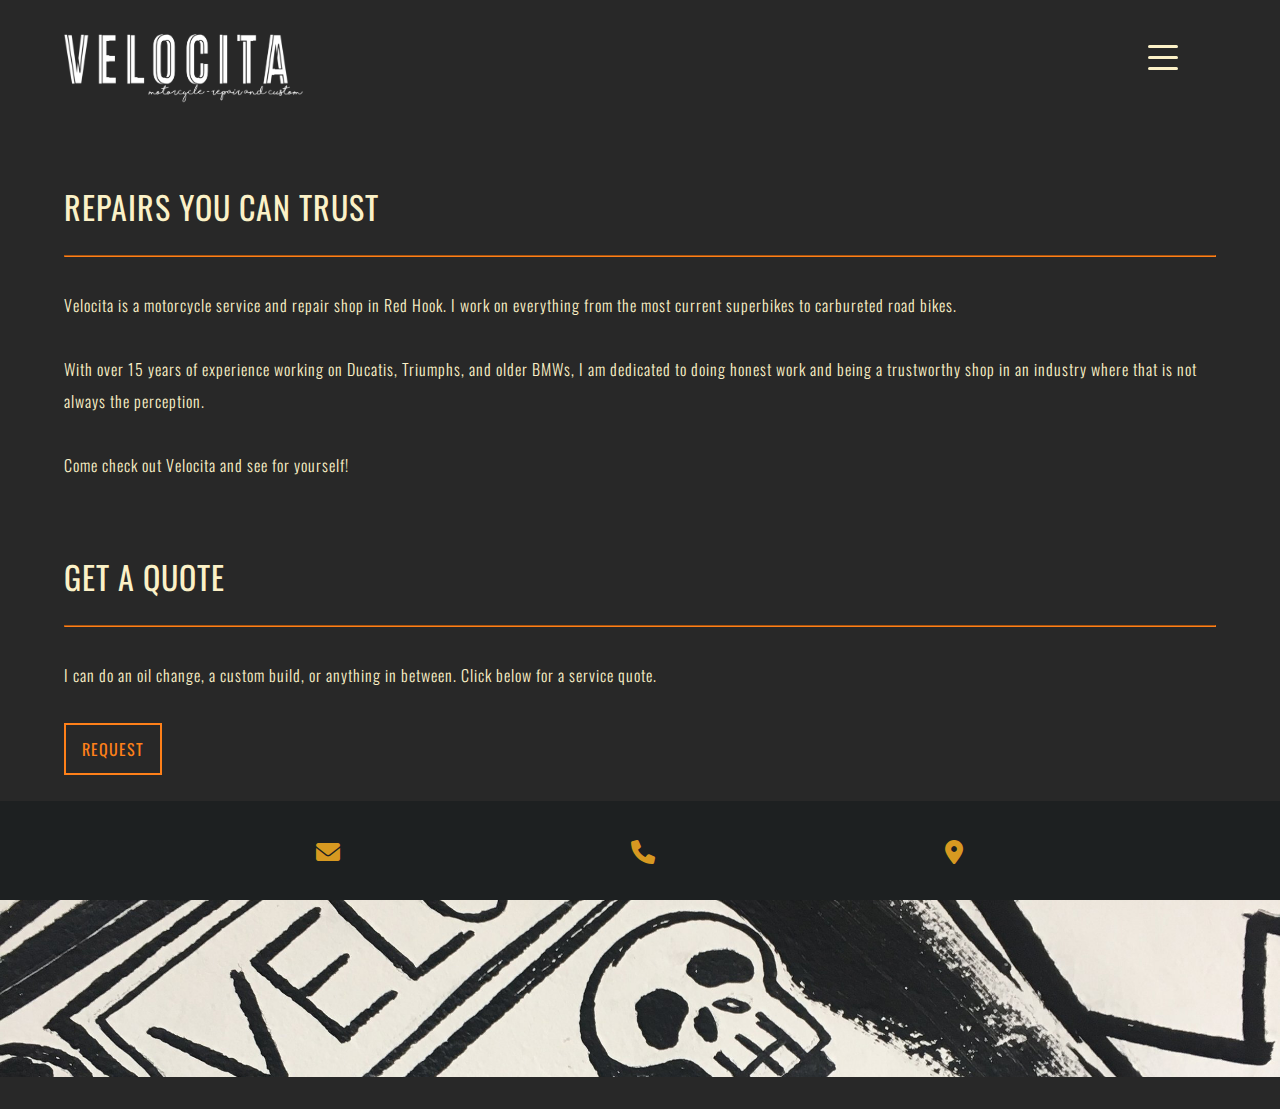
==== Velocita/index.html @ 16708a69 "mv Moto -> Velocita" ====
<!DOCTYPE html>
<html lang="en">
    <head>
        <title>Velocita</title>
        <meta charset="UTF-8" />
        <meta name="viewport" content="width=device-width, initial-scale=1" />
        <link
            rel="shortcut icon"
            href="assets/icons/favicon.png"
            type="image/x-icon"
        />
        <link href="css/style.css" rel="stylesheet" />
        <link rel="icon" href="assets/icons/favicon.png" type="image/x-icon" />
        <link
            rel="stylesheet"
            href="https://cdnjs.cloudflare.com/ajax/libs/font-awesome/6.0.0/css/all.min.css"
            integrity="sha512-9usAa10IRO0HhonpyAIVpjrylPvoDwiPUiKdWk5t3PyolY1cOd4DSE0Ga+ri4AuTroPR5aQvXU9xC6qOPnzFeg=="
            crossorigin="anonymous"
            referrerpolicy="no-referrer"
        />
    </head>
    <body>
        <section class="nav-box">
            <header>
                <a href="#">
                    <img
                        class="logo"
                        src="./assets/branding/velocita-cropped.png"
                        alt="Moto Velocita"
                    />
                </a>
                <div class="toggle-box">
                    <div class="toggle"></div>

                </div>
            </header>

            <nav class="nav">
                <ul class="menu">
                    <li><a href="#">HOME</a></li>
                    <li><a href="#">SERVICES</a></li>
                    <li><a href="#">GALLERY</a></li>
                    <li><a href="#">ABOUT</a></li>
                    <li><a href="#">CONTACT</a></li>
                </ul>
            </nav>
        </section>

        <section class="video-container">
            <video
                src="https://i.imgur.com/Zppdkp6.mp4"
                autoplay
                loop
                muted
            ></video>
        </section>

        <main>
            <section class="about">
                <h1>Repairs you can trust</h1>
                <hr />
                <p>
                    Velocita is a motorcycle service and repair shop in Red
                    Hook. I work on everything from the most current superbikes
                    to carbureted road bikes.
                </p>
                <br />
                <p>
                    With over 15 years of experience working on Ducatis,
                    Triumphs, and older BMWs, I am dedicated to doing honest
                    work and being a trustworthy shop in an industry where that
                    is not always the perception.
                </p>
                <br />
                <p>Come check out Velocita and see for yourself!</p>
            </section>
            <section class="quote">
                <h1>Get a quote</h1>
                <hr />
                <div>
                    <p>
                        I can do an oil change, a custom build, or anything in
                        between. Click below for a service quote.
                    </p>
                    <p class="btn"><a href="#">REQUEST</a></p>
                </div>
            </section>
        </main>

        <footer>
            <section class="image-container"></section>
            <!-- <section class="contact"> -->
            <!-- <p>CONTACT</p> -->
            <!-- <p class="btn"><a href="#">EMAIL</a></p> -->
            <!-- <p>INSTAGRAM</p> -->
            <!-- </section> -->
        </footer>

        <section class="bottom-mobile-nav">
            <a href="mailto:motovelocita@gmail.com" target="_blank">
                <i class="fa fa-envelope"></i>
            </a>
            <a href="tel:718-710-0545">
                <i class="fa fa-phone"></i>
            </a>
            <a
                href="https://www.google.com/maps/place/93+Forrest+St,+Brooklyn,+NY+11206/@40.7027338,-73.9327001,17z/data=!3m1!4b1!4m5!3m4!1s0x89c25c06da2a9005:0xe7b68f519eb3fe76!8m2!3d40.7027338!4d-73.9327001"
                target="_blank"
            >
                <i class="fa fa-location-dot"></i>
            </a>
        </section>

        <script>
            const nav = document.querySelector('nav')
            const menuToggle = document.querySelector('.toggle-box')

            menuToggle.onclick = () => {
                nav.classList.toggle('active')
                menuToggle.classList.toggle('active')
            }
        </script>
    </body>
</html>
---- Velocita/css/style.css ----
@import url('https://fonts.googleapis.com/css2?family=Oswald:wght@200;300;400;500;600;700&display=swap');
/* @import url('https://fonts.googleapis.com/css2?&family=Miltonian+Tattoo&display=swap'); */

:root {
    --fg: #fbf1c7;
    --fg-dim: #ebdbb2;
    --bg-bright: #1d2021;
    --bg: #282828;
    --bg-trans: hsl(195 6% 12% / 0.9);
    /* --bg-trans: hsl(0 0 16 / .9); */
    --orange: #fe8019;
    /* --orange: #d65d0e; */
    /* --yellow: #fabd2f; */
    --yellow: #d79921;
}

* {
    margin: 0;
    padding: 0;
    box-sizing: border-box;
    list-style: none;
    text-decoration: none;
}

body {
    color: var(--fg);
    background-color: var(--bg);
    font-family: 'Oswald', sans-serif;
    /* font-size: 1.125em; */
    /* text-transform: uppercase; */
    font-weight: 300;
    line-height: 2;
    letter-spacing: 0.0625em;
}

hr {
    margin: 1em 0 2em;
    border-color: var(--orange);
}

h1 {
    text-transform: uppercase;
    font-weight: 400;
}

a:link {
    color: var(--orange);
}
a:visited {
    color: var(--orange);
}

.btn {
    border: 2px solid var(--orange);
    width: fit-content;
    padding: 0.5em 1em;
    margin: 2em 0;
    font-weight: 400;
}

.nav-box {
    position: absolute;
    z-index: 1;
    width: 100%;
}
header {
    width: 100%;
    display: flex;
    align-items: center;
    justify-content: space-between;
    padding-right: 8%;
    padding-left: 5%;
}

header .logo {
    width: 15em;
    padding-top: 1em;
    position: relative;
    z-index: 2;
}

header .toggle-box {
    width: 30px;
    height: 22px;
    position: relative;
    z-index: 2;
    /* cursor: pointer; */
}
header .toggle {
    height: 3px;
    width: 30px;
    background-color: var(--fg);
    border-radius: 20px;
    transition-duration: 0.5s;
    position: absolute;
    top: 11px;
}
header .toggle:before {
    height: inherit;
    width: inherit;
    background-color: inherit;
    border-radius: inherit;
    transition-duration: inherit;
    position: inherit;
    content: '';
    top: -11px;
}
header .toggle:after {
    height: inherit;
    width: inherit;
    background-color: inherit;
    border-radius: inherit;
    transition-duration: inherit;
    position: inherit;
    content: '';
    top: 11px;
}

.nav {
    width: 100%;
    position: absolute;
    top: -150vw;
    transition: 0.5s;
    background-color: var(--bg-bright);
    border-bottom: 2px solid var(--orange);
    padding-top: 5em;
}

.menu {
    padding: 1em;
    font-weight: 500;
    font-size: 1.5em;
    display: flex;
    flex-direction: column;
    gap: 1em;
}

.menu a {
    color: var(--yellow);
}

/* {{{ toggle click events */
.nav.active {
    top: 0;
}

header .toggle-box.active .toggle {
    transition: 0.5s;
    background: transparent;
}

header .toggle-box.active .toggle:before {
    transition: transform 0.5s;
    transform: rotateZ(45deg) translate(6.5px, 9px);
    background: var(--fg);
}

header .toggle-box.active .toggle:after {
    transition: transform 0.5s;
    transform: rotateZ(-405deg) translate(6.5px, -9px);
    background: var(--fg);
}
/* toggle click events }}} */

/* @media (max-width: 35em) { */
/*     ul { */
/*         position: fixed; */
/*         flex-direction: column; */
/*         inset: 0 0 0 30%; */
/*         background-color: var(--bg); */
/*     } */
/* } */

.video-container {
    width: 100%;
}

video {
    width: 100%;
    opacity: 0.3;
    /* filter: sepia(); */
    position: relative;
}

main {
    width: 90%;
    margin: 1em auto;
}

main .quote {
    margin-top: 1em;
}

main .quote {
    margin-top: 4em;
}

footer .image-container {
    background-image: url('../assets/branding/skull.jpg');
    background-position: center;
    background-repeat: no-repeat;
    background-size: cover;
    min-height: 30vh;
    margin-bottom: 2em;
}

.bottom-mobile-nav {
    font-size: 1.5em;
    display: flex;
    justify-content: space-evenly;
    position: fixed;
    bottom: 0;
    width: 100%;
    background-color: var(--bg-bright);
    padding: 2%;
}

.bottom-mobile-nav a {
    color: var(--yellow);
}
/* footer .contact { */
/*     display: flex; */
/*     justify-content: space-around; */
/*     align-items: center; */
/* } */

/* footer p { */
/*     font-weight: 500; */
/* } */
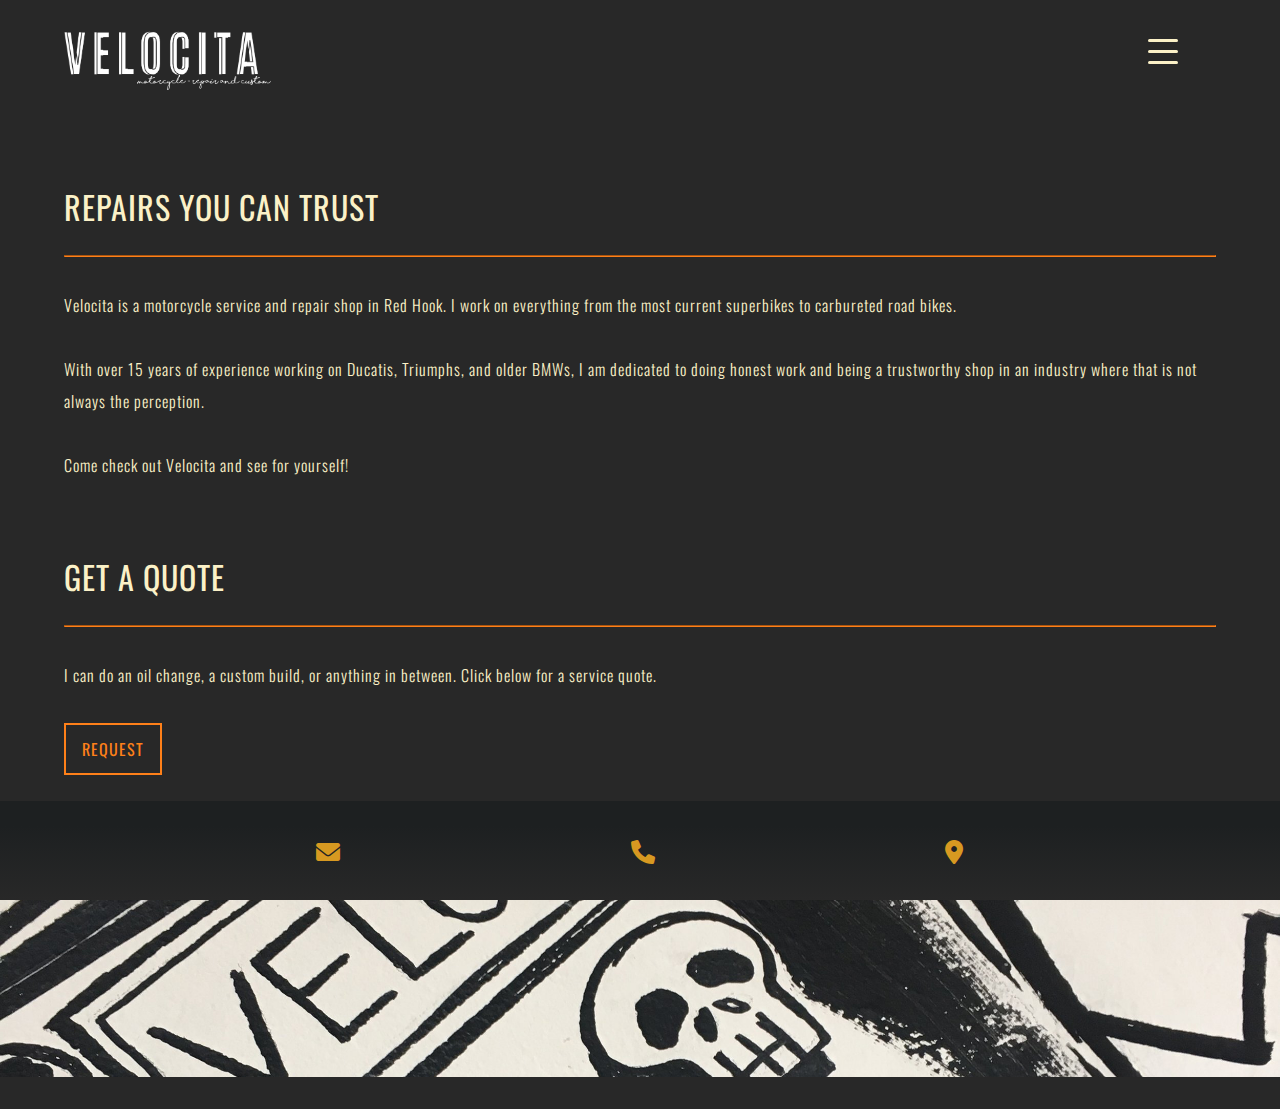
==== commit 9beb8f91: "full menu animation plus gradient" ====
--- a/Velocita/index.html
+++ b/Velocita/index.html
@@ -114,10 +114,16 @@
         <script>
             const nav = document.querySelector('nav')
             const menuToggle = document.querySelector('.toggle-box')
+            const videoContainer = document.querySelector('.video-container')
+            const main = document.querySelector('main')
+            const footer = document.querySelector('footer')
 
             menuToggle.onclick = () => {
                 nav.classList.toggle('active')
                 menuToggle.classList.toggle('active')
+                videoContainer.classList.toggle('active')
+                main.classList.toggle('active')
+                footer.classList.toggle('active')
             }
         </script>
     </body>
--- a/Velocita/css/style.css
+++ b/Velocita/css/style.css
@@ -1,167 +1,211 @@
-@import url('https://fonts.googleapis.com/css2?family=Oswald:wght@200;300;400;500;600;700&display=swap');
+@import url("https://fonts.googleapis.com/css2?family=Oswald:wght@200;300;400;500;600;700&display=swap");
 /* @import url('https://fonts.googleapis.com/css2?&family=Miltonian+Tattoo&display=swap'); */
-
 :root {
-    --fg: #fbf1c7;
-    --fg-dim: #ebdbb2;
-    --bg-bright: #1d2021;
-    --bg: #282828;
-    --bg-trans: hsl(195 6% 12% / 0.9);
-    /* --bg-trans: hsl(0 0 16 / .9); */
-    --orange: #fe8019;
-    /* --orange: #d65d0e; */
-    /* --yellow: #fabd2f; */
-    --yellow: #d79921;
+  --fg: #fbf1c7;
+  --fg-dim: #ebdbb2;
+  --bg-bright: #1d2021;
+  --bg: #282828;
+  --bg-trans: hsl(195 6% 12% / 0.9);
+  /* --bg-trans: hsl(0 0 16 / .9); */
+  --orange: #fe8019;
+  /* --orange: #d65d0e; */
+  /* --yellow: #fabd2f; */
+  --yellow: #d79921;
 }
 
 * {
-    margin: 0;
-    padding: 0;
-    box-sizing: border-box;
-    list-style: none;
-    text-decoration: none;
+  margin: 0;
+  padding: 0;
+  box-sizing: border-box;
+  list-style: none;
+  text-decoration: none;
+  position: relative;
 }
 
 body {
-    color: var(--fg);
-    background-color: var(--bg);
-    font-family: 'Oswald', sans-serif;
-    /* font-size: 1.125em; */
-    /* text-transform: uppercase; */
-    font-weight: 300;
-    line-height: 2;
-    letter-spacing: 0.0625em;
+  color: var(--fg);
+  background-color: var(--bg);
+  font-family: "Oswald", sans-serif;
+  /* font-size: 1.125em; */
+  /* text-transform: uppercase; */
+  font-weight: 300;
+  line-height: 2;
+  letter-spacing: 0.0625em;
 }
 
 hr {
-    margin: 1em 0 2em;
-    border-color: var(--orange);
+  margin: 1em 0 2em;
+  border-color: var(--orange);
 }
 
 h1 {
-    text-transform: uppercase;
-    font-weight: 400;
+  text-transform: uppercase;
+  font-weight: 400;
 }
 
 a:link {
-    color: var(--orange);
+  color: var(--orange);
 }
 a:visited {
-    color: var(--orange);
+  color: var(--orange);
 }
 
 .btn {
-    border: 2px solid var(--orange);
-    width: fit-content;
-    padding: 0.5em 1em;
-    margin: 2em 0;
-    font-weight: 400;
+  border: 2px solid var(--orange);
+  width: fit-content;
+  padding: 0.5em 1em;
+  margin: 2em 0;
+  font-weight: 400;
 }
 
 .nav-box {
-    position: absolute;
-    z-index: 1;
-    width: 100%;
-}
+  position: absolute;
+  z-index: 1;
+  width: 100%;
+}
+
 header {
-    width: 100%;
-    display: flex;
-    align-items: center;
-    justify-content: space-between;
-    padding-right: 8%;
-    padding-left: 5%;
-}
-
+  width: 100%;
+  display: flex;
+  align-items: center;
+  justify-content: space-between;
+  padding-right: 8%;
+  padding-left: 5%;
+}
 header .logo {
-    width: 15em;
-    padding-top: 1em;
-    position: relative;
-    z-index: 2;
-}
-
+  width: 13em;
+  padding-top: 1em;
+  position: relative;
+  z-index: 2;
+}
 header .toggle-box {
-    width: 30px;
-    height: 22px;
-    position: relative;
-    z-index: 2;
-    /* cursor: pointer; */
+  width: 30px;
+  height: 22px;
+  position: relative;
+  z-index: 2;
+  /* cursor: pointer; */
 }
 header .toggle {
-    height: 3px;
-    width: 30px;
-    background-color: var(--fg);
-    border-radius: 20px;
-    transition-duration: 0.5s;
-    position: absolute;
-    top: 11px;
+  height: 3px;
+  width: 30px;
+  background-color: var(--fg);
+  border-radius: 20px;
+  transition-duration: 0.5s;
+  position: absolute;
+  top: 11px;
 }
 header .toggle:before {
-    height: inherit;
-    width: inherit;
-    background-color: inherit;
-    border-radius: inherit;
-    transition-duration: inherit;
-    position: inherit;
-    content: '';
-    top: -11px;
+  height: inherit;
+  width: inherit;
+  background-color: inherit;
+  border-radius: inherit;
+  transition-duration: inherit;
+  position: inherit;
+  content: "";
+  top: -11px;
 }
 header .toggle:after {
-    height: inherit;
-    width: inherit;
-    background-color: inherit;
-    border-radius: inherit;
-    transition-duration: inherit;
-    position: inherit;
-    content: '';
-    top: 11px;
+  height: inherit;
+  width: inherit;
+  background-color: inherit;
+  border-radius: inherit;
+  transition-duration: inherit;
+  position: inherit;
+  content: "";
+  top: 11px;
 }
 
 .nav {
-    width: 100%;
-    position: absolute;
-    top: -150vw;
-    transition: 0.5s;
-    background-color: var(--bg-bright);
-    border-bottom: 2px solid var(--orange);
-    padding-top: 5em;
+  width: 100%;
+  position: absolute;
+  top: 0;
+  transition: 0.25s ease-in-out;
+  /* background-color: var(--bg-bright); */
+  background: linear-gradient(180deg, #282828 0%, #1d2021 50%);
+  /* border-bottom: 2px solid var(--orange); */
+  padding-top: 6em;
+  padding-bottom: 1em;
+  border-radius: 0 0 15px 15px;
+  height: 0;
+  opacity: 0;
+}
+.nav * {
+  height: 0;
+  opacity: 0;
+  transition: 0.5s ease-in-out;
 }
 
 .menu {
-    padding: 1em;
-    font-weight: 500;
-    font-size: 1.5em;
-    display: flex;
-    flex-direction: column;
-    gap: 1em;
-}
-
+  padding: 1em;
+  font-weight: 500;
+  font-size: 1.5em;
+  display: flex;
+  flex-direction: column;
+  gap: 1em;
+}
 .menu a {
-    color: var(--yellow);
+  color: var(--yellow);
 }
 
 /* {{{ toggle click events */
 .nav.active {
-    top: 0;
+  height: 500%;
+  opacity: 100%;
+  transition: 0.25s 0.25s ease-in-out;
+}
+.nav.active * {
+  height: 100%;
+  opacity: 100%;
+  transition: 0.25s 0.25s ease-in-out;
 }
 
 header .toggle-box.active .toggle {
-    transition: 0.5s;
-    background: transparent;
-}
-
+  transition: 0.25s;
+  background: transparent;
+}
 header .toggle-box.active .toggle:before {
-    transition: transform 0.5s;
-    transform: rotateZ(45deg) translate(6.5px, 9px);
-    background: var(--fg);
-}
-
+  transition: top 0.25s, transform 0.25s 0.25s;
+  /* transform: rotateZ(45deg) translate(6.5px, 9px); */
+  background: var(--fg);
+  top: 0;
+  transform: rotateZ(-45deg);
+}
 header .toggle-box.active .toggle:after {
-    transition: transform 0.5s;
-    transform: rotateZ(-405deg) translate(6.5px, -9px);
-    background: var(--fg);
-}
+  transition: top 0.25s, transform 0.25s 0.25s;
+  /* transform: rotateZ(-405deg) translate(6.5px, -9px); */
+  background: var(--fg);
+  top: 0;
+  transform: rotateZ(45deg);
+}
+
+.video-container {
+  transition: transform 0.25s;
+}
+
+main {
+  transition: transform 0.25s;
+}
+
+footer {
+  transition: transform 0.25s;
+}
+
+.video-container.active {
+  transition: transform 0.25s 0.25s ease-in-out;
+  transform: translateY(30em);
+}
+
+main.active {
+  transition: transform 0.25s 0.25s ease-in-out;
+  transform: translateY(30em);
+}
+
+footer.active {
+  transition: transform 0.25s 0.25s ease-in-out;
+  transform: translateY(30em);
+}
+
 /* toggle click events }}} */
-
 /* @media (max-width: 35em) { */
 /*     ul { */
 /*         position: fixed; */
@@ -170,60 +214,56 @@
 /*         background-color: var(--bg); */
 /*     } */
 /* } */
-
 .video-container {
-    width: 100%;
+  width: 100%;
 }
 
 video {
-    width: 100%;
-    opacity: 0.3;
-    /* filter: sepia(); */
-    position: relative;
+  width: 100%;
+  opacity: 0.3;
+  /* filter: sepia(); */
+  position: relative;
 }
 
 main {
-    width: 90%;
-    margin: 1em auto;
-}
-
+  width: 90%;
+  margin: 1em auto;
+}
 main .quote {
-    margin-top: 1em;
-}
-
-main .quote {
-    margin-top: 4em;
+  margin-top: 4em;
 }
 
 footer .image-container {
-    background-image: url('../assets/branding/skull.jpg');
-    background-position: center;
-    background-repeat: no-repeat;
-    background-size: cover;
-    min-height: 30vh;
-    margin-bottom: 2em;
+  background-image: url("../assets/branding/skull.jpg");
+  background-position: center;
+  background-repeat: no-repeat;
+  background-size: cover;
+  min-height: 30vh;
+  margin-bottom: 2em;
 }
 
 .bottom-mobile-nav {
-    font-size: 1.5em;
-    display: flex;
-    justify-content: space-evenly;
-    position: fixed;
-    bottom: 0;
-    width: 100%;
-    background-color: var(--bg-bright);
-    padding: 2%;
-}
-
+  font-size: 1.5em;
+  display: flex;
+  justify-content: space-evenly;
+  position: fixed;
+  bottom: 0;
+  width: 100%;
+  /* background-color: var(--bg-bright); */
+  background: linear-gradient(0deg, #282828 0%, #1d2021 75%);
+  padding: 2%;
+}
 .bottom-mobile-nav a {
-    color: var(--yellow);
-}
+  color: var(--yellow);
+}
+
 /* footer .contact { */
 /*     display: flex; */
 /*     justify-content: space-around; */
 /*     align-items: center; */
 /* } */
-
 /* footer p { */
 /*     font-weight: 500; */
 /* } */
+
+/*# sourceMappingURL=style.css.map */
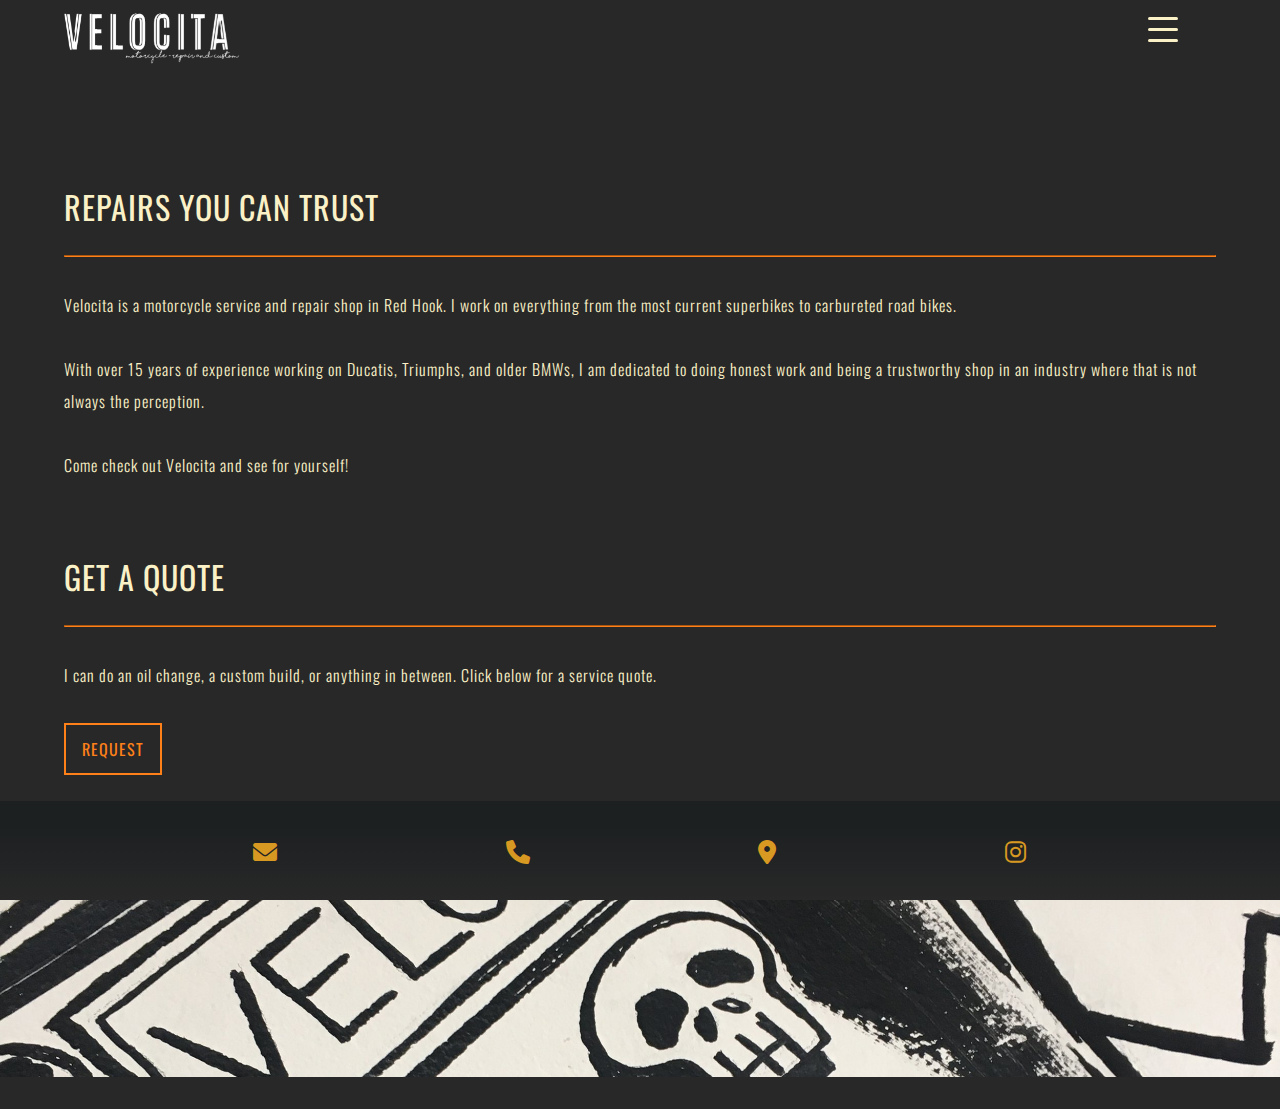
==== commit 2079143e: "link instagram" ====
--- a/Velocita/index.html
+++ b/Velocita/index.html
@@ -31,13 +31,12 @@
                 </a>
                 <div class="toggle-box">
                     <div class="toggle"></div>
-
                 </div>
             </header>
 
             <nav class="nav">
                 <ul class="menu">
-                    <li><a href="#">HOME</a></li>
+                    <!-- <li><a href="#">HOME</a></li> -->
                     <li><a href="#">SERVICES</a></li>
                     <li><a href="#">GALLERY</a></li>
                     <li><a href="#">ABOUT</a></li>
@@ -82,18 +81,17 @@
                         I can do an oil change, a custom build, or anything in
                         between. Click below for a service quote.
                     </p>
-                    <p class="btn"><a href="#">REQUEST</a></p>
+                    <p class="btn">
+                        <a href="mailto:motovelocita@gmail.com" target="_blank"
+                            >REQUEST</a
+                        >
+                    </p>
                 </div>
             </section>
         </main>
 
         <footer>
             <section class="image-container"></section>
-            <!-- <section class="contact"> -->
-            <!-- <p>CONTACT</p> -->
-            <!-- <p class="btn"><a href="#">EMAIL</a></p> -->
-            <!-- <p>INSTAGRAM</p> -->
-            <!-- </section> -->
         </footer>
 
         <section class="bottom-mobile-nav">
@@ -108,6 +106,9 @@
                 target="_blank"
             >
                 <i class="fa fa-location-dot"></i>
+            </a>
+            <a href="https://www.instagram.com/velocita_moto/" target="_blank">
+                <i class="fa-brands fa-instagram"></i>
             </a>
         </section>
 
--- a/Velocita/css/style.css
+++ b/Velocita/css/style.css
@@ -1,208 +1,211 @@
-@import url("https://fonts.googleapis.com/css2?family=Oswald:wght@200;300;400;500;600;700&display=swap");
+@import url('https://fonts.googleapis.com/css2?family=Oswald:wght@200;300;400;500;600;700&display=swap');
 /* @import url('https://fonts.googleapis.com/css2?&family=Miltonian+Tattoo&display=swap'); */
 :root {
-  --fg: #fbf1c7;
-  --fg-dim: #ebdbb2;
-  --bg-bright: #1d2021;
-  --bg: #282828;
-  --bg-trans: hsl(195 6% 12% / 0.9);
-  /* --bg-trans: hsl(0 0 16 / .9); */
-  --orange: #fe8019;
-  /* --orange: #d65d0e; */
-  /* --yellow: #fabd2f; */
-  --yellow: #d79921;
+    --fg: #fbf1c7;
+    --fg-dim: #ebdbb2;
+    --bg-bright: #1d2021;
+    --bg: #282828;
+    --bg-trans: hsl(195 6% 12% / 0.9);
+    /* --bg-trans: hsl(0 0 16 / .9); */
+    --orange: #fe8019;
+    /* --orange: #d65d0e; */
+    /* --yellow: #fabd2f; */
+    --yellow: #d79921;
 }
 
 * {
-  margin: 0;
-  padding: 0;
-  box-sizing: border-box;
-  list-style: none;
-  text-decoration: none;
-  position: relative;
+    margin: 0;
+    padding: 0;
+    box-sizing: border-box;
+    list-style: none;
+    text-decoration: none;
+    position: relative;
 }
 
 body {
-  color: var(--fg);
-  background-color: var(--bg);
-  font-family: "Oswald", sans-serif;
-  /* font-size: 1.125em; */
-  /* text-transform: uppercase; */
-  font-weight: 300;
-  line-height: 2;
-  letter-spacing: 0.0625em;
+    color: var(--fg);
+    background-color: var(--bg);
+    font-family: 'Oswald', sans-serif;
+    /* font-size: 1.125em; */
+    /* text-transform: uppercase; */
+    font-weight: 300;
+    line-height: 2;
+    letter-spacing: 0.0625em;
 }
 
 hr {
-  margin: 1em 0 2em;
-  border-color: var(--orange);
+    margin: 1em 0 2em;
+    border-color: var(--orange);
 }
 
 h1 {
-  text-transform: uppercase;
-  font-weight: 400;
+    text-transform: uppercase;
+    font-weight: 400;
 }
 
 a:link {
-  color: var(--orange);
+    color: var(--orange);
 }
 a:visited {
-  color: var(--orange);
+    color: var(--orange);
 }
 
 .btn {
-  border: 2px solid var(--orange);
-  width: fit-content;
-  padding: 0.5em 1em;
-  margin: 2em 0;
-  font-weight: 400;
+    border: 2px solid var(--orange);
+    width: fit-content;
+    padding: 0.5em 1em;
+    margin: 2em 0;
+    font-weight: 400;
 }
 
 .nav-box {
-  position: absolute;
-  z-index: 1;
-  width: 100%;
+    position: absolute;
+    z-index: 1;
+    width: 100%;
 }
 
 header {
-  width: 100%;
-  display: flex;
-  align-items: center;
-  justify-content: space-between;
-  padding-right: 8%;
-  padding-left: 5%;
+    width: 100%;
+    display: flex;
+    align-items: center;
+    justify-content: space-between;
+    padding-right: 8%;
+    padding-left: 5%;
 }
 header .logo {
-  width: 13em;
-  padding-top: 1em;
-  position: relative;
-  z-index: 2;
+    width: 11em;
+    position: relative;
+    z-index: 2;
 }
 header .toggle-box {
-  width: 30px;
-  height: 22px;
-  position: relative;
-  z-index: 2;
-  /* cursor: pointer; */
+    width: 30px;
+    height: 22px;
+    position: relative;
+    margin-bottom: 1em;
+    z-index: 2;
+    /* cursor: pointer; */
 }
 header .toggle {
-  height: 3px;
-  width: 30px;
-  background-color: var(--fg);
-  border-radius: 20px;
-  transition-duration: 0.5s;
-  position: absolute;
-  top: 11px;
+    height: 3px;
+    width: 30px;
+    background-color: var(--fg);
+    border-radius: 20px;
+    transition-duration: 0.5s;
+    position: absolute;
+    top: 11px;
 }
 header .toggle:before {
-  height: inherit;
-  width: inherit;
-  background-color: inherit;
-  border-radius: inherit;
-  transition-duration: inherit;
-  position: inherit;
-  content: "";
-  top: -11px;
+    height: inherit;
+    width: inherit;
+    background-color: inherit;
+    border-radius: inherit;
+    transition-duration: inherit;
+    position: inherit;
+    content: '';
+    top: -11px;
 }
 header .toggle:after {
-  height: inherit;
-  width: inherit;
-  background-color: inherit;
-  border-radius: inherit;
-  transition-duration: inherit;
-  position: inherit;
-  content: "";
-  top: 11px;
+    height: inherit;
+    width: inherit;
+    background-color: inherit;
+    border-radius: inherit;
+    transition-duration: inherit;
+    position: inherit;
+    content: '';
+    top: 11px;
 }
 
 .nav {
-  width: 100%;
-  position: absolute;
-  top: 0;
-  transition: 0.25s ease-in-out;
-  /* background-color: var(--bg-bright); */
-  background: linear-gradient(180deg, #282828 0%, #1d2021 50%);
-  /* border-bottom: 2px solid var(--orange); */
-  padding-top: 6em;
-  padding-bottom: 1em;
-  border-radius: 0 0 15px 15px;
-  height: 0;
-  opacity: 0;
+    width: 100%;
+    position: absolute;
+    top: 0;
+    transition: 0.25s ease-in-out;
+    /* background-color: var(--bg-bright); */
+    background: linear-gradient(180deg, #282828 0%, #1d2021 50%);
+    /* border-bottom: 2px solid var(--orange); */
+    padding-top: 6em;
+    padding-bottom: 1em;
+    border-radius: 0 0 15px 15px;
+    height: 0;
+    opacity: 0;
 }
 .nav * {
-  height: 0;
-  opacity: 0;
-  transition: 0.5s ease-in-out;
+    height: 0;
+    opacity: 0;
+    transition: 0.5s ease-in-out;
 }
 
 .menu {
-  padding: 1em;
-  font-weight: 500;
-  font-size: 1.5em;
-  display: flex;
-  flex-direction: column;
-  gap: 1em;
+    /* padding: 0 1em 1em; */
+    /* bottom: 0.5em; */
+    padding: 1em;
+    /* font-family: "Miltonian Tattoo"; */
+    font-weight: 500;
+    font-size: 1.5em;
+    display: flex;
+    flex-direction: column;
+    gap: 1em;
 }
 .menu a {
-  color: var(--yellow);
+    color: var(--yellow);
 }
 
 /* {{{ toggle click events */
 .nav.active {
-  height: 500%;
-  opacity: 100%;
-  transition: 0.25s 0.25s ease-in-out;
+    height: fit-content;
+    opacity: 100%;
+    transition: 0.25s 0.25s ease-in-out;
 }
 .nav.active * {
-  height: 100%;
-  opacity: 100%;
-  transition: 0.25s 0.25s ease-in-out;
+    height: 100%;
+    opacity: 100%;
+    transition: 0.25s 0.25s ease-in-out;
 }
 
 header .toggle-box.active .toggle {
-  transition: 0.25s;
-  background: transparent;
+    transition: 0.25s;
+    background: transparent;
 }
 header .toggle-box.active .toggle:before {
-  transition: top 0.25s, transform 0.25s 0.25s;
-  /* transform: rotateZ(45deg) translate(6.5px, 9px); */
-  background: var(--fg);
-  top: 0;
-  transform: rotateZ(-45deg);
+    transition: top 0.25s, transform 0.25s 0.25s;
+    /* transform: rotateZ(45deg) translate(6.5px, 9px); */
+    background: var(--fg);
+    top: 0;
+    transform: rotateZ(-45deg);
 }
 header .toggle-box.active .toggle:after {
-  transition: top 0.25s, transform 0.25s 0.25s;
-  /* transform: rotateZ(-405deg) translate(6.5px, -9px); */
-  background: var(--fg);
-  top: 0;
-  transform: rotateZ(45deg);
+    transition: top 0.25s, transform 0.25s 0.25s;
+    /* transform: rotateZ(-405deg) translate(6.5px, -9px); */
+    background: var(--fg);
+    top: 0;
+    transform: rotateZ(45deg);
 }
 
 .video-container {
-  transition: transform 0.25s;
+    transition: transform 0.25s;
 }
 
 main {
-  transition: transform 0.25s;
+    transition: transform 0.25s;
 }
 
 footer {
-  transition: transform 0.25s;
+    transition: transform 0.25s;
 }
 
 .video-container.active {
-  transition: transform 0.25s 0.25s ease-in-out;
-  transform: translateY(30em);
+    transition: transform 0.25s 0.25s ease-in-out;
+    transform: translateY(26em);
 }
 
 main.active {
-  transition: transform 0.25s 0.25s ease-in-out;
-  transform: translateY(30em);
+    transition: transform 0.25s 0.25s ease-in-out;
+    transform: translateY(26em);
 }
 
 footer.active {
-  transition: transform 0.25s 0.25s ease-in-out;
-  transform: translateY(30em);
+    transition: transform 0.25s 0.25s ease-in-out;
+    transform: translateY(26em);
 }
 
 /* toggle click events }}} */
@@ -215,46 +218,46 @@
 /*     } */
 /* } */
 .video-container {
-  width: 100%;
+    width: 100%;
 }
 
 video {
-  width: 100%;
-  opacity: 0.3;
-  /* filter: sepia(); */
-  position: relative;
+    width: 100%;
+    opacity: 0.3;
+    /* filter: sepia(); */
+    position: relative;
 }
 
 main {
-  width: 90%;
-  margin: 1em auto;
+    width: 90%;
+    margin: 1em auto;
 }
 main .quote {
-  margin-top: 4em;
+    margin-top: 4em;
 }
 
 footer .image-container {
-  background-image: url("../assets/branding/skull.jpg");
-  background-position: center;
-  background-repeat: no-repeat;
-  background-size: cover;
-  min-height: 30vh;
-  margin-bottom: 2em;
+    background-image: url('../assets/branding/skull.jpg');
+    background-position: center;
+    background-repeat: no-repeat;
+    background-size: cover;
+    min-height: 30vh;
+    margin-bottom: 2em;
 }
 
 .bottom-mobile-nav {
-  font-size: 1.5em;
-  display: flex;
-  justify-content: space-evenly;
-  position: fixed;
-  bottom: 0;
-  width: 100%;
-  /* background-color: var(--bg-bright); */
-  background: linear-gradient(0deg, #282828 0%, #1d2021 75%);
-  padding: 2%;
+    font-size: 1.5em;
+    display: flex;
+    justify-content: space-evenly;
+    position: fixed;
+    bottom: 0;
+    width: 100%;
+    /* background-color: var(--bg-bright); */
+    background: linear-gradient(0deg, #282828 0%, #1d2021 75%);
+    padding: 2%;
 }
 .bottom-mobile-nav a {
-  color: var(--yellow);
+    color: var(--yellow);
 }
 
 /* footer .contact { */
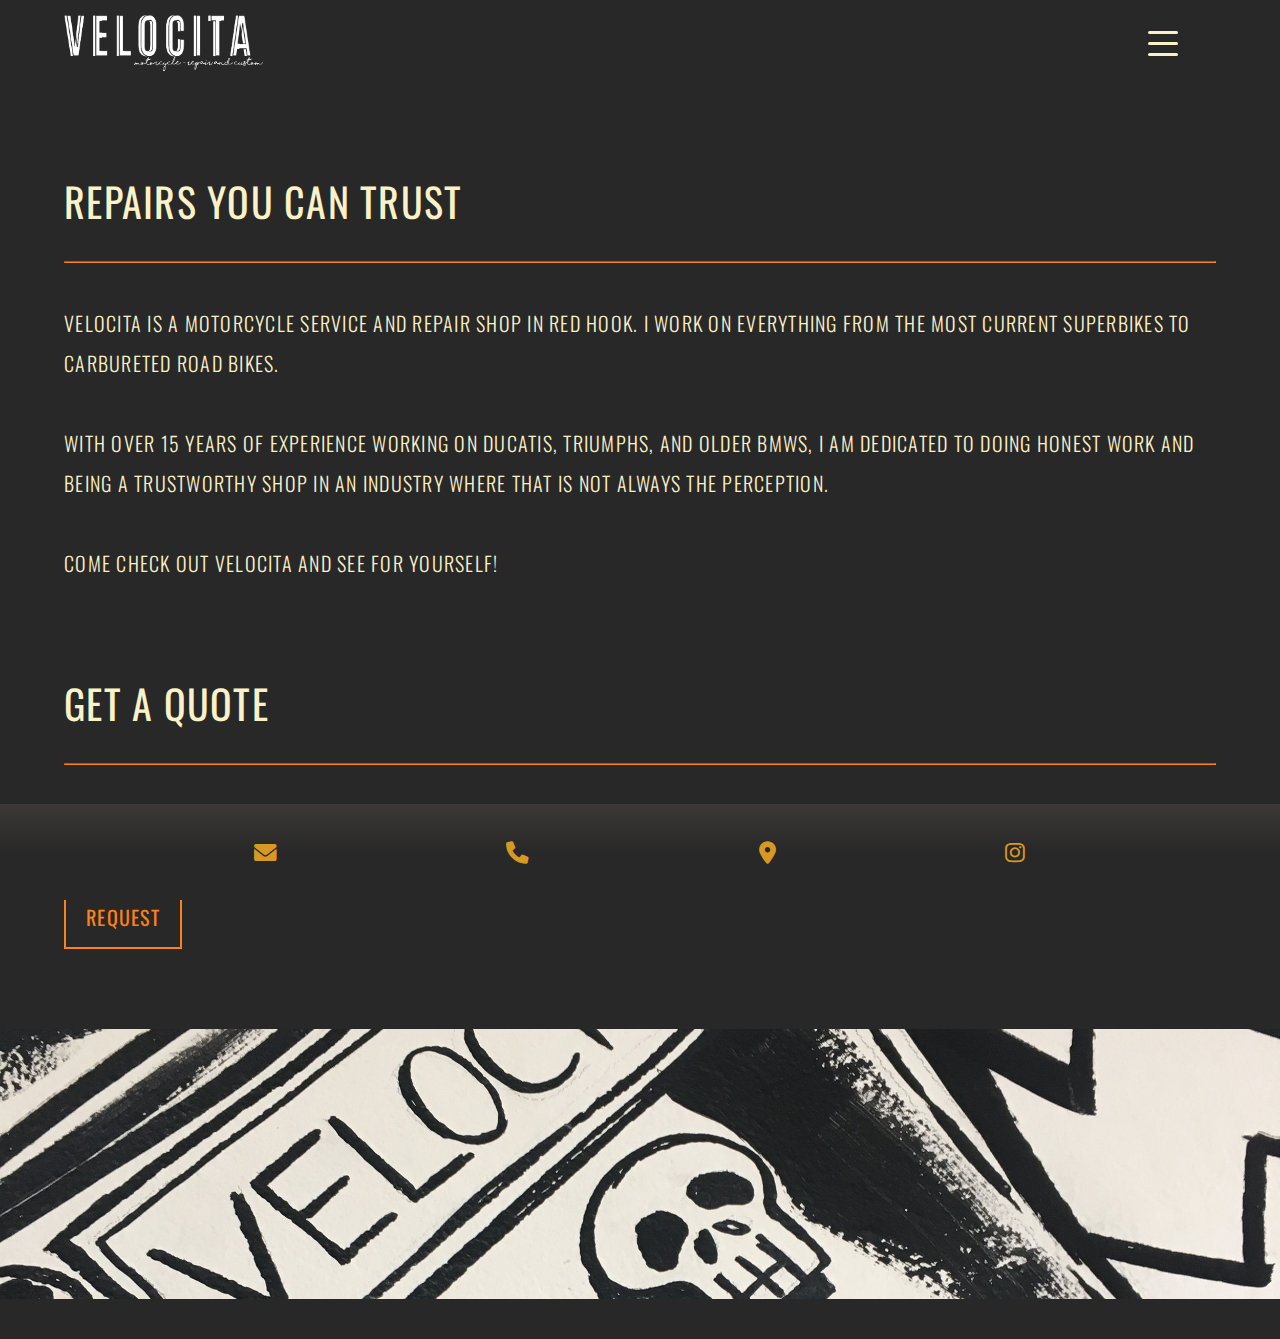
==== commit b2717154: "change menu; fix services" ====
--- a/Velocita/index.html
+++ b/Velocita/index.html
@@ -9,7 +9,7 @@
             href="assets/icons/favicon.png"
             type="image/x-icon"
         />
-        <link href="css/style.css" rel="stylesheet" />
+        <link href="css/main.css" rel="stylesheet" />
         <link rel="icon" href="assets/icons/favicon.png" type="image/x-icon" />
         <link
             rel="stylesheet"
@@ -22,7 +22,7 @@
     <body>
         <section class="nav-box">
             <header>
-                <a href="#">
+                <a href="index.html">
                     <img
                         class="logo"
                         src="./assets/branding/velocita-cropped.png"
@@ -36,11 +36,11 @@
 
             <nav class="nav">
                 <ul class="menu">
-                    <!-- <li><a href="#">HOME</a></li> -->
-                    <li><a href="#">SERVICES</a></li>
-                    <li><a href="#">GALLERY</a></li>
-                    <li><a href="#">ABOUT</a></li>
-                    <li><a href="#">CONTACT</a></li>
+                    <li><a href="#">HOME</a></li>
+                    <li><a href="services.html">SERVICES</a></li>
+                    <li><a href="gallery.html">GALLERY</a></li>
+                    <li><a href="about.html">ABOUT</a></li>
+                    <li><a href="contact.html">CONTACT</a></li>
                 </ul>
             </nav>
         </section>
--- a/Velocita/css/main.css
+++ b/Velocita/css/main.css
@@ -0,0 +1,234 @@
+@import url('https://fonts.googleapis.com/css2?family=Oswald:wght@200;300;400;500;600;700&display=swap');
+@import url('https://fonts.googleapis.com/css2?&family=Miltonian+Tattoo&display=swap');
+:root {
+    --fg: #fbf1c7;
+    --fg-dim: #ebdbb2;
+    --bg-darker: #1d2021;
+    --bg: #282828;
+    --bg-bright: #3c3836;
+    --bg-trans: hsl(195 6% 12% / 0.9);
+    /* --bg-trans: hsl(0 0 16 / .9); */
+    --orange: #fe8019;
+    /* --orange: #d65d0e; */
+    /* --yellow: #fabd2f; */
+    --yellow: #d79921;
+}
+
+* {
+    margin: 0;
+    padding: 0;
+    box-sizing: border-box;
+    list-style: none;
+    text-decoration: none;
+    position: relative;
+}
+
+body {
+    color: var(--fg);
+    background-color: var(--bg);
+    font-family: 'Oswald', sans-serif;
+    font-size: 1.25rem;
+    text-transform: uppercase;
+    font-weight: 300;
+    line-height: 2;
+    letter-spacing: 0.0625em;
+}
+
+hr {
+    margin: 1em 0 2em;
+    border-color: var(--orange);
+}
+
+h1 {
+    text-transform: uppercase;
+    font-weight: 400;
+}
+
+a:link {
+    color: var(--orange);
+}
+a:visited {
+    color: var(--orange);
+}
+
+.btn {
+    border: 2px solid var(--orange);
+    width: fit-content;
+    padding: 0.5em 1em;
+    margin: 2em 0;
+    font-weight: 400;
+}
+
+.nav-box {
+    position: absolute;
+    z-index: 1;
+    width: 100%;
+}
+
+header {
+    width: 100%;
+    display: flex;
+    align-items: center;
+    justify-content: space-between;
+    padding-right: 8%;
+    padding-left: 5%;
+}
+header .logo {
+    width: 10em;
+    position: relative;
+    z-index: 2;
+}
+header .toggle-box {
+    width: 30px;
+    height: 22px;
+    position: relative;
+    z-index: 2;
+}
+header .toggle {
+    height: 3px;
+    width: 30px;
+    background-color: var(--fg);
+    border-radius: 20px;
+    transition: 0.25s;
+    position: absolute;
+    top: 11px;
+}
+header .toggle:before {
+    height: inherit;
+    width: inherit;
+    background-color: inherit;
+    border-radius: inherit;
+    transition: top 0.25s;
+    position: inherit;
+    content: '';
+    top: -11px;
+}
+header .toggle:after {
+    height: inherit;
+    width: inherit;
+    background-color: inherit;
+    border-radius: inherit;
+    transition: top 0.25s;
+    position: inherit;
+    content: '';
+    top: 11px;
+}
+
+.nav {
+    width: 100%;
+    position: absolute;
+    top: 0;
+    background: linear-gradient(180deg, var(--bg-bright) 0%, var(--bg) 20%);
+    padding-top: 3.5em;
+    border-radius: 0 0 15px 15px;
+    height: 0;
+    opacity: 0;
+    border-bottom: 4px solid var(--orange);
+    transition: opacity 0.5s;
+}
+.nav * {
+    height: 0;
+    opacity: 0;
+}
+
+.menu {
+    padding: 1em 0.66em;
+    font-family: 'Miltonian Tattoo';
+    font-weight: 500;
+    font-size: 1.5em;
+    display: flex;
+    flex-direction: column;
+    gap: 1em;
+}
+.menu a {
+    color: var(--yellow);
+}
+
+/* {{{ toggle click events */
+.nav.active {
+    transition: height 0.25s ease-in-out 0.1s;
+    height: 70vh;
+    opacity: 100%;
+}
+.nav.active * {
+    transition: opacity 0.5s ease-in-out;
+    height: 40%;
+    opacity: 100%;
+}
+
+header .toggle-box.active .toggle {
+    transition: 0.25s;
+    background: transparent;
+}
+header .toggle-box.active .toggle:before {
+    background: var(--fg);
+    top: 0;
+    transition: top 0.25s, transform 0.25s 0.25s;
+    transform: rotateZ(-45deg);
+}
+header .toggle-box.active .toggle:after {
+    background: var(--fg);
+    top: 0;
+    transition: top 0.25s, transform 0.25s 0.25s;
+    transform: rotateZ(45deg);
+}
+
+/* toggle click events }}} */
+
+/* @media (max-width: 35em) { */
+/*     ul { */
+/*         position: fixed; */
+/*         flex-direction: column; */
+/*         inset: 0 0 0 30%; */
+/*         background-color: var(--bg); */
+/*     } */
+/* } */
+
+.video-container {
+    width: 100%;
+    transition: transform 0.25s;
+}
+
+video {
+    width: 100%;
+    opacity: 0.3;
+    position: relative;
+}
+
+main {
+    width: 90%;
+    margin: auto;
+    transition: transform 0.25s;
+}
+main .quote {
+    margin-top: 4em;
+    padding-bottom: 2em;
+}
+
+footer {
+    transition: transform 0.25s;
+}
+
+footer .image-container {
+    background-image: url('../assets/branding/skull.jpg');
+    background-position: center;
+    background-repeat: no-repeat;
+    background-size: cover;
+    min-height: 30vh;
+    margin-bottom: 2em;
+}
+
+.bottom-mobile-nav {
+    font-size: 1.125em;
+    display: flex;
+    justify-content: space-evenly;
+    position: fixed;
+    bottom: 0;
+    width: 100%;
+    background: linear-gradient(180deg, var(--bg-bright) 0%, var(--bg) 50%);
+    padding: 2%;
+}
+
+.bottom-mobile-nav a {
+    color: var(--yellow);
+}
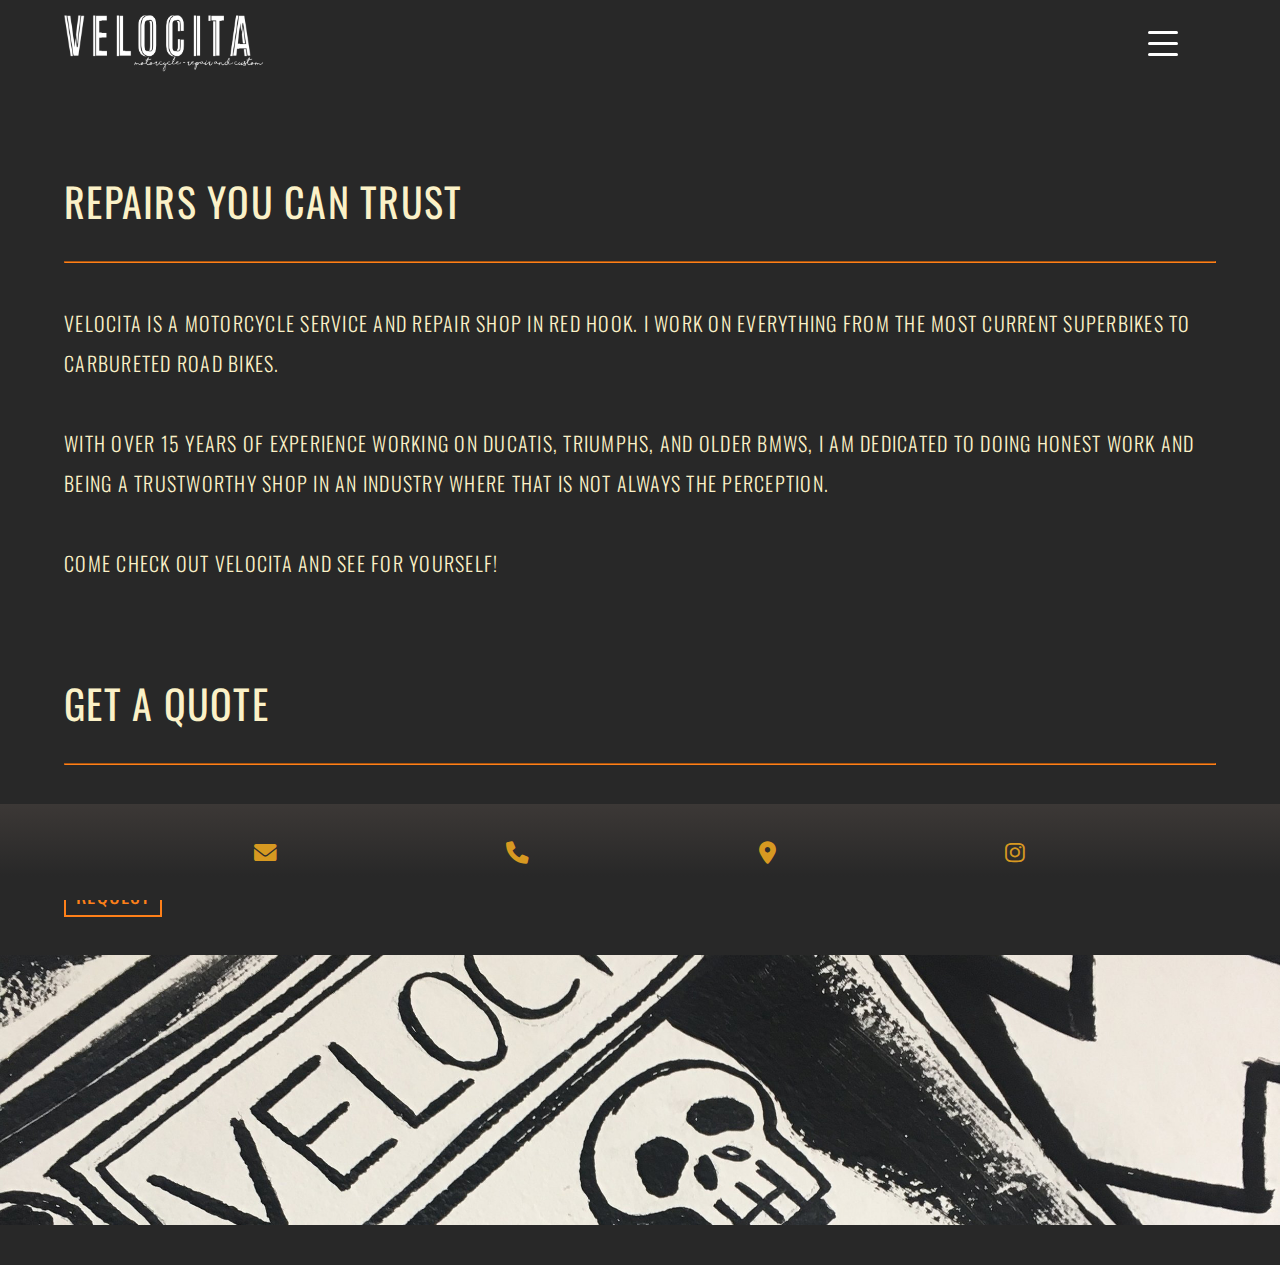
==== commit d006ea39: "margin and padding stuff" ====
--- a/Velocita/index.html
+++ b/Velocita/index.html
@@ -36,7 +36,7 @@
 
             <nav class="nav">
                 <ul class="menu">
-                    <li><a href="#">HOME</a></li>
+                    <li><a href="index.html">HOME</a></li>
                     <li><a href="services.html">SERVICES</a></li>
                     <li><a href="gallery.html">GALLERY</a></li>
                     <li><a href="about.html">ABOUT</a></li>
@@ -81,11 +81,12 @@
                         I can do an oil change, a custom build, or anything in
                         between. Click below for a service quote.
                     </p>
-                    <p class="btn">
-                        <a href="mailto:motovelocita@gmail.com" target="_blank"
-                            >REQUEST</a
-                        >
-                    </p>
+                    <a
+                        class="btn"
+                        href="mailto:motovelocita@gmail.com"
+                        target="_blank"
+                        >REQUEST</a
+                    >
                 </div>
             </section>
         </main>
@@ -115,16 +116,10 @@
         <script>
             const nav = document.querySelector('nav')
             const menuToggle = document.querySelector('.toggle-box')
-            const videoContainer = document.querySelector('.video-container')
-            const main = document.querySelector('main')
-            const footer = document.querySelector('footer')
 
             menuToggle.onclick = () => {
                 nav.classList.toggle('active')
                 menuToggle.classList.toggle('active')
-                videoContainer.classList.toggle('active')
-                main.classList.toggle('active')
-                footer.classList.toggle('active')
             }
         </script>
     </body>
--- a/Velocita/css/main.css
+++ b/Velocita/css/main.css
@@ -54,7 +54,7 @@
 .btn {
     border: 2px solid var(--orange);
     width: fit-content;
-    padding: 0.5em 1em;
+    padding: 0.25em 0.5em;
     margin: 2em 0;
     font-weight: 400;
 }
@@ -87,9 +87,8 @@
 header .toggle {
     height: 3px;
     width: 30px;
-    background-color: var(--fg);
+    background-color: white;
     border-radius: 20px;
-    transition: 0.25s;
     position: absolute;
     top: 11px;
 }
@@ -98,7 +97,7 @@
     width: inherit;
     background-color: inherit;
     border-radius: inherit;
-    transition: top 0.25s;
+    transition: top 0.5s;
     position: inherit;
     content: '';
     top: -11px;
@@ -108,7 +107,7 @@
     width: inherit;
     background-color: inherit;
     border-radius: inherit;
-    transition: top 0.25s;
+    transition: top 0.5s;
     position: inherit;
     content: '';
     top: 11px;
@@ -142,6 +141,7 @@
 }
 .menu a {
     color: var(--yellow);
+    display: none;
 }
 
 /* {{{ toggle click events */
@@ -156,6 +156,10 @@
     opacity: 100%;
 }
 
+.nav.active .menu a {
+    display: initial;
+}
+
 header .toggle-box.active .toggle {
     transition: 0.25s;
     background: transparent;
@@ -172,7 +176,6 @@
     transition: top 0.25s, transform 0.25s 0.25s;
     transform: rotateZ(45deg);
 }
-
 /* toggle click events }}} */
 
 /* @media (max-width: 35em) { */
@@ -205,6 +208,10 @@
     padding-bottom: 2em;
 }
 
+main .quote p {
+    margin-bottom: 1.5em;
+}
+
 footer {
     transition: transform 0.25s;
 }
@@ -225,7 +232,7 @@
     position: fixed;
     bottom: 0;
     width: 100%;
-    background: linear-gradient(180deg, var(--bg-bright) 0%, var(--bg) 50%);
+    background: linear-gradient(180deg, var(--bg-bright) 0%, var(--bg) 75%);
     padding: 2%;
 }
 
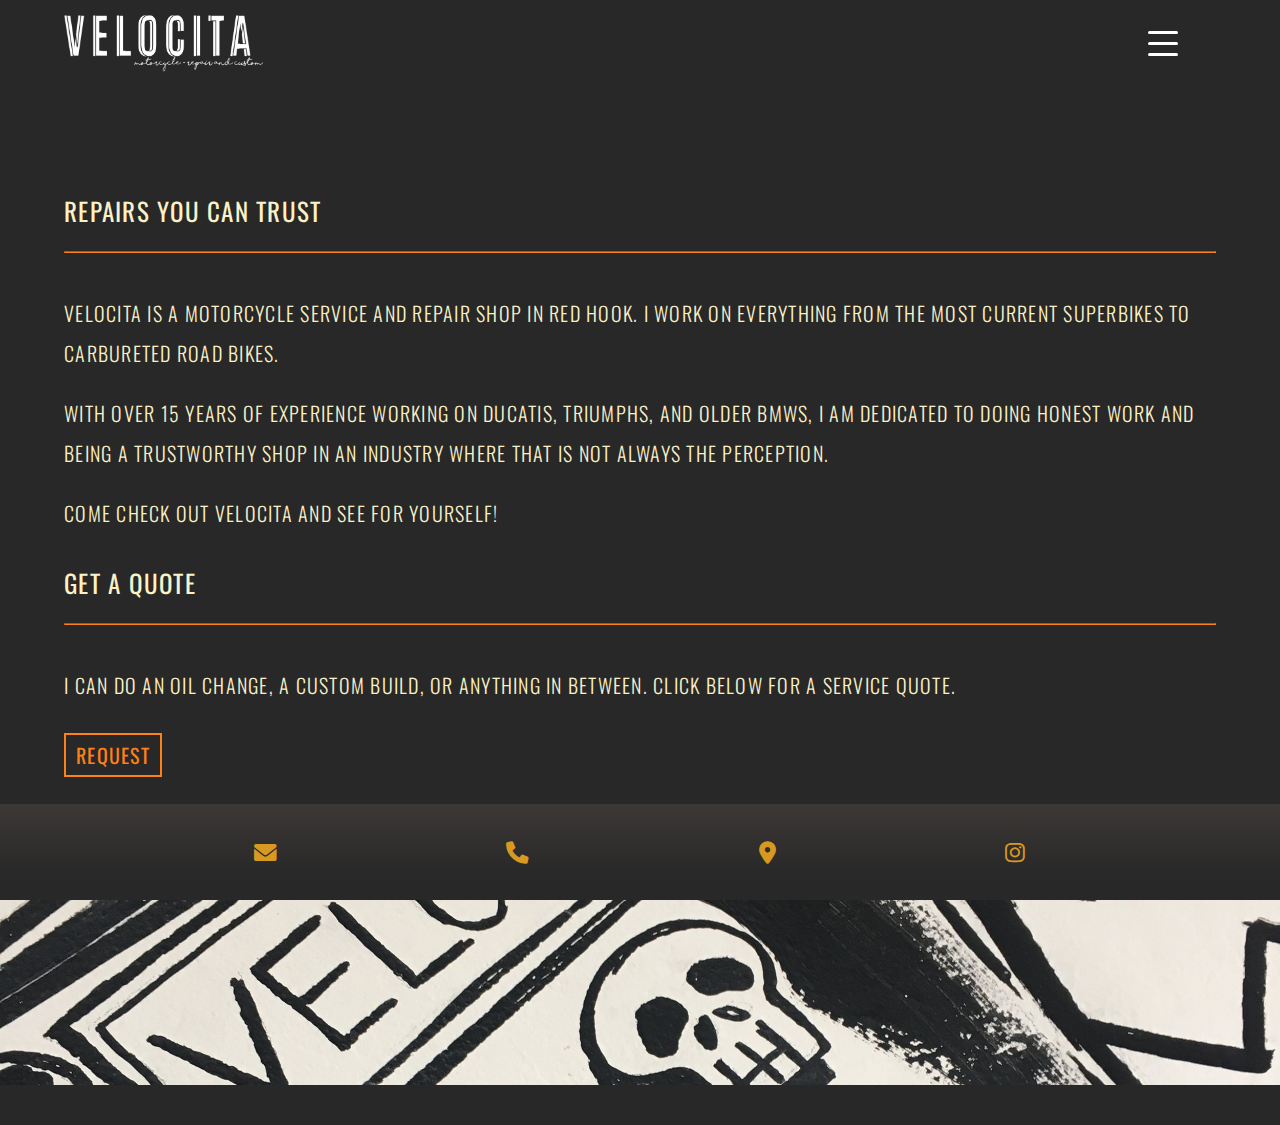
==== commit 7b6d503c: "minor adjustments" ====
--- a/Velocita/index.html
+++ b/Velocita/index.html
@@ -63,14 +63,12 @@
                     Hook. I work on everything from the most current superbikes
                     to carbureted road bikes.
                 </p>
-                <br />
                 <p>
                     With over 15 years of experience working on Ducatis,
                     Triumphs, and older BMWs, I am dedicated to doing honest
                     work and being a trustworthy shop in an industry where that
                     is not always the perception.
                 </p>
-                <br />
                 <p>Come check out Velocita and see for yourself!</p>
             </section>
             <section class="quote">
--- a/Velocita/css/main.css
+++ b/Velocita/css/main.css
@@ -35,13 +35,15 @@
 }
 
 hr {
-    margin: 1em 0 2em;
+    margin: 0.75em 0 2em;
     border-color: var(--orange);
 }
 
 h1 {
     text-transform: uppercase;
     font-weight: 400;
+    font-size: 1.25em;
+    margin-top: 1em;
 }
 
 a:link {
@@ -132,7 +134,7 @@
 
 .menu {
     padding: 1em 0.66em;
-    font-family: 'Miltonian Tattoo';
+    font-family: 'Miltonian Tattoo', 'Oswald', sans-serif;
     font-weight: 500;
     font-size: 1.5em;
     display: flex;
@@ -203,8 +205,11 @@
     margin: auto;
     transition: transform 0.25s;
 }
+main .about p {
+    margin-bottom: 1em;
+}
 main .quote {
-    margin-top: 4em;
+    /* margin-top: 2em; */
     padding-bottom: 2em;
 }
 
